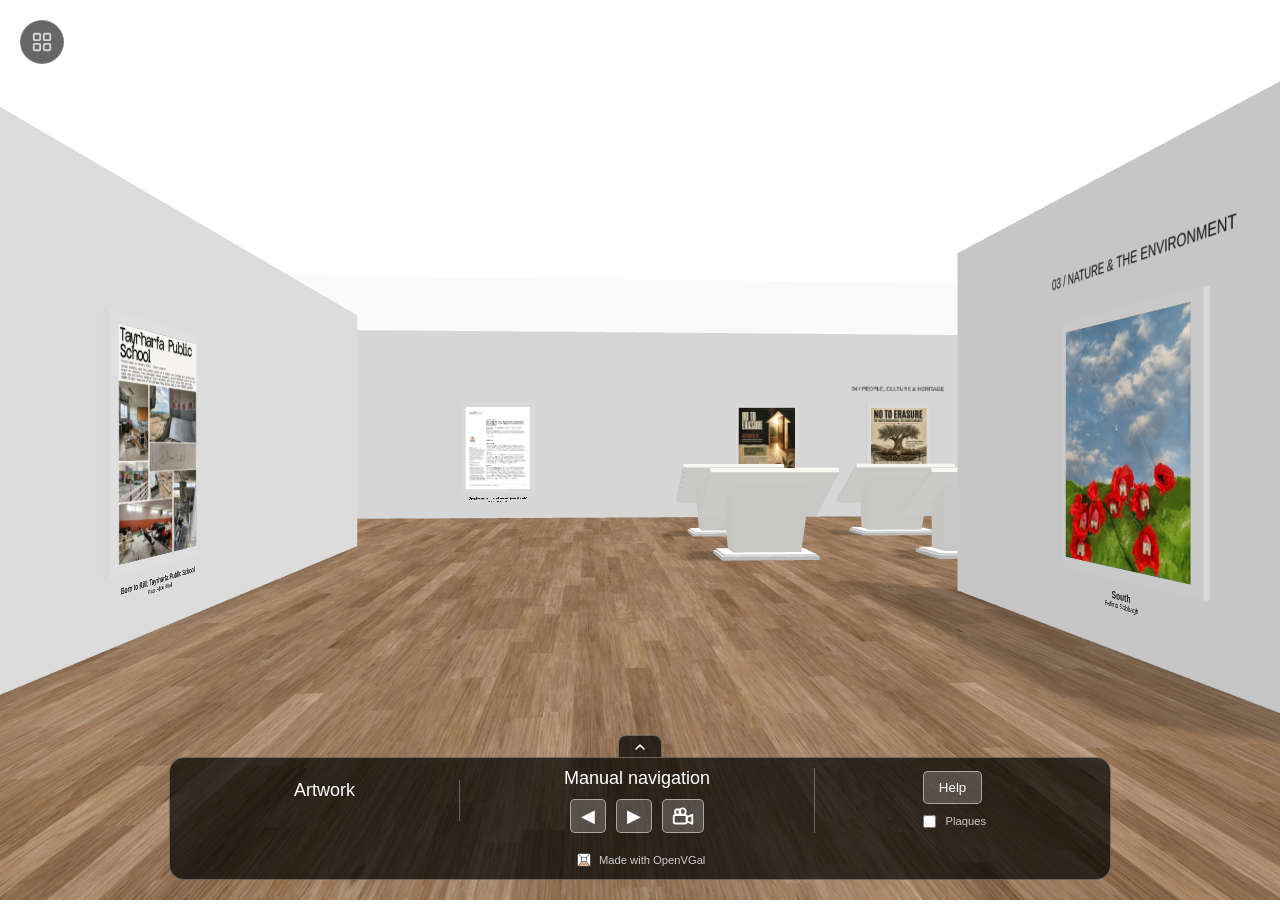
==== gallery/viewer.html @ eb6758ab "Publish No to Erasure V1 exhibition" ====
<!DOCTYPE html>
<html xmlns="http://www.w3.org/1999/xhtml">
 <head>
    <meta http-equiv="Content-Type" content="text/html; charset=utf-8" />
    <meta name="viewport" content="width=device-width, initial-scale=1.0">
	<title>No to Erasure — OpenVGAL demo</title>
	<meta name="description" content="Explore a stunning 3D virtual tour of your art gallery. Experience interactive WebGL visuals with OpenVGal immersive 3D environment.">
	<meta name="keywords" content="3D virtual gallery, WebGL environment, interactive 3D model, 3D virtual photo gallery, 3D virtual art gallery">
	<meta name="robots" content="index, follow">
	<!-- No static canonical or og:url. This file ships in self-host ZIPs and as
	     cdn.openvgal.com/core/viewer.html, so its real address is only known at
	     runtime. Both tags are created further down, and only when
	     window.openvgal_location is an absolute https URL. -->
	<!-- Open Graph -->
	<meta property="og:title" content="Interactive 3D Virtual Gallery | OpenVGAL">
	<meta property="og:description" content="Step into a fully immersive 3D environment. Explore our WebGL-powered virtual tour of an art gallery.">
	<meta property="og:image" content="preview.jpg">
	<meta property="og:type" content="website">
	<!-- Twitter Card -->
	<meta name="twitter:card" content="summary_large_image">
	<meta name="twitter:title" content="3D Virtual Gallery | OpenVGAL">
	<meta name="twitter:description" content="Experience an interactive 3D virtual gallery powered by WebGL. Explore now!">
	<meta name="twitter:image" content="preview.jpg">
	<!-- Structured Data -->
	<script type="application/ld+json">
	{
		"@context": "https://schema.org",
		"@type": "VirtualTour",
		"name": "3D Virtual Gallery",
		"description": "An interactive WebGL-based 3D virtual gallery by OpenVGAL.",
		"image": "preview.jpg",
		"provider": {
		"@type": "Organization",
		"name": "OpenVGAL"
		}
	}
	</script>
	<script>
         <!--/////////////////////// CUSTOMIZE THIS VALUE //////////////////////////////////-->
		window.openvgal_location = '.';
        window.openvgal_cdn_base = '';
        if (new URLSearchParams(location.search).has('embedded')) document.documentElement.classList.add('demo-embedded');
		<!--/////////////////////// CUSTOMIZE THIS VALUE //////////////////////////////////-->

		// The SEO tags are filled in from this value further down the head, after the
		// URL-based overrides have had their say — see the "SEO tags" block below.
	</script>

       <style>
		html,
		body {
		overflow: hidden;
		width: 100%;
		height: 100%;
		margin: 0;
		padding: 0;
		}

		#renderCanvas {
		width: 100%;
		height: 100%;
		touch-action: none;
		}
		#loader {
		  width: 100%;
		  height: 100%;
		  background: #000;
		  margin: auto;
		  display: flex;
		  justify-content: center;
		  align-items: center;
		  font-family: 'Inter', system-ui, -apple-system, sans-serif;
		}
		#loader .loader-card {
		  background: #18181b;
		  border: 1px solid #27272a;
		  border-radius: 16px;
		  padding: 2rem 2.5rem;
		  display: flex;
		  flex-direction: column;
		  gap: 0.2rem;
		  min-width: 320px;
		  width: min(420px, 80vw);
		}
		#loader p {
		  color: #a1a1aa;
		  font-size: 0.85rem;
		  font-weight: 500;
		  letter-spacing: 0.05em;
		  text-transform: uppercase;
		  margin: 0;
		  padding-top: 1rem;
		}
		#loader .percent-text {
		  color: #d4d4d8;
		  font-size: 0.8rem;
		  font-variant-numeric: tabular-nums;
		  margin: 0;
		  padding-top: 0.25rem;
		}
		#loaded {
		  opacity: 0;
		  transition: opacity 1s ease;
		}
		.loadingContainer {
		  width: 100%;
		  height: 12px;
		  background: #27272a;
		  border-radius: 6px;
		  overflow: hidden;
		  margin-top: 0.3rem;
		}
		.loadingBar {
		  height: 100%;
		  background: linear-gradient(90deg, oklch(0.78 0.065 68), oklch(0.66 0.075 64));
		  border-radius: 6px;
		  width: 0%;
		}






        /* Navigation Map */
        #map-button {
            position: fixed;
            top: 20px;
            left: 20px;
            z-index: 25;
            width: 44px;
            height: 44px;
            border-radius: 50%;
            border: 1px solid rgba(255, 255, 255, 0.15);
            background: rgba(0, 0, 0, 0.6);
            backdrop-filter: blur(12px);
            -webkit-backdrop-filter: blur(12px);
            color: #d4d4d8;
            cursor: pointer;
            display: flex;
            align-items: center;
            justify-content: center;
            transition: background 0.2s, border-color 0.2s, color 0.2s;
        }
        #map-button:hover {
            background: color-mix(in oklab, oklch(0.78 0.065 68) 22%, transparent);
            border-color: color-mix(in oklab, oklch(0.78 0.065 68) 50%, transparent);
            color: oklch(0.78 0.065 68);
        }
        #map-modal {
            display: none;
            position: fixed;
            inset: 0;
            z-index: 40;
            background: rgba(0, 0, 0, 0.92);
            backdrop-filter: blur(24px);
            -webkit-backdrop-filter: blur(24px);
            flex-direction: column;
            align-items: center;
            padding: 0;
            overflow-y: auto;
            font-family: 'Inter', system-ui, -apple-system, sans-serif;
        }
        #map-header {
            width: 100%;
            max-width: 900px;
            display: flex;
            justify-content: space-between;
            align-items: center;
            padding: 24px 32px 8px;
            box-sizing: border-box;
        }
        #map-title {
            color: #fafafa;
            font-size: 1.25rem;
            font-weight: 600;
            letter-spacing: -0.01em;
        }
        #map-close {
            background: none;
            border: none;
            color: #71717a;
            font-size: 1.75rem;
            cursor: pointer;
            padding: 4px 8px;
            line-height: 1;
            transition: color 0.2s;
        }
        #map-close:hover {
            color: #fafafa;
        }
        #map-about {
            width: 100%;
            max-width: 900px;
            padding: 8px 32px 8px;
            box-sizing: border-box;
        }
        #map-about-title {
            margin: 0 0 8px;
            color: #fafafa;
            font-size: 1.5rem;
            font-weight: 600;
            letter-spacing: -0.01em;
            line-height: 1.25;
        }
        #map-about-description {
            margin: 0;
            max-width: 65ch;
            color: #a1a1aa;
            font-size: 0.9375rem;
            line-height: 1.6;
            white-space: pre-line;
        }
        #map-about-description.clamped {
            display: -webkit-box;
            -webkit-box-orient: vertical;
            -webkit-line-clamp: 4;
            line-clamp: 4;
            overflow: hidden;
        }
        #map-about-more {
            margin: 4px 0 0;
            padding: 0;
            background: none;
            border: none;
            color: #a5b4fc;
            font: inherit;
            font-size: 0.875rem;
            cursor: pointer;
        }
        #map-about-more:hover {
            color: #c7d2fe;
        }
        #map-grid {
            width: 100%;
            max-width: 960px;
            display: grid;
            grid-template-columns: repeat(auto-fill, minmax(220px, 1fr));
            gap: 18px;
            padding: 16px 32px 40px;
            box-sizing: border-box;
        }
        .map-card {
            background: rgba(255, 255, 255, 0.04);
            border: 1px solid rgba(255, 255, 255, 0.07);
            border-radius: 14px;
            cursor: pointer;
            overflow: hidden;
            transition: transform 0.25s ease, border-color 0.25s, box-shadow 0.3s;
        }
        .map-card:hover {
            transform: translateY(-4px) scale(1.015);
            border-color: color-mix(in oklab, oklch(0.78 0.065 68) 55%, transparent);
            box-shadow: 0 12px 32px rgba(0, 0, 0, 0.4), 0 0 0 1px color-mix(in oklab, oklch(0.78 0.065 68) 25%, transparent);
        }
        .map-card.map-card-active {
            border-color: oklch(0.66 0.075 64);
            box-shadow: 0 0 0 1px oklch(0.66 0.075 64), 0 6px 20px color-mix(in oklab, oklch(0.78 0.065 68) 28%, transparent);
        }
        .map-card-thumb-wrap {
            position: relative;
            overflow: hidden;
        }
        .map-card-thumb-wrap::after {
            content: '';
            position: absolute;
            bottom: 0;
            left: 0;
            right: 0;
            height: 40%;
            background: linear-gradient(to top, rgba(0,0,0,0.5), transparent);
            pointer-events: none;
        }
        .map-card-thumb {
            width: 100%;
            aspect-ratio: 3 / 2;
            object-fit: cover;
            display: block;
            background: #18181b;
            transition: transform 0.3s ease;
        }
        .map-card:hover .map-card-thumb {
            transform: scale(1.05);
        }
        .map-card-placeholder {
            width: 100%;
            aspect-ratio: 3 / 2;
            background: linear-gradient(135deg, #18181b 0%, #27272a 50%, #1e1b4b 100%);
            display: flex;
            align-items: center;
            justify-content: center;
        }
        .map-card-info {
            padding: 12px 14px 14px;
            text-align: center;
        }
        .map-card-name {
            color: #e4e4e7;
            font-size: 0.875rem;
            font-weight: 500;
            margin: 0 0 3px;
            white-space: nowrap;
            overflow: hidden;
            text-overflow: ellipsis;
        }
        .map-card-count {
            color: #71717a;
            font-size: 0.75rem;
            font-weight: 400;
            margin: 0;
        }
        @media screen and (max-width: 600px) {
            #map-button {
                top: 12px;
                left: 12px;
                width: 38px;
                height: 38px;
            }
            #map-header {
                padding: 16px 16px 4px;
            }
            #map-about {
                padding: 4px 16px 4px;
            }
            #map-about-title {
                font-size: 1.25rem;
            }
            #map-grid {
                grid-template-columns: repeat(2, 1fr);
                gap: 10px;
                padding: 10px 16px 24px;
            }
            .map-card-info {
                padding: 8px 10px 10px;
            }
            .map-card-name {
                font-size: 0.8rem;
            }
        }

    </style>

    <!-- Debug mode: ?debug=1 loads an in-page console (Eruda) and records a
         breadcrumb trail to localStorage. The trail survives a tab kill, so a
         large gallery reaped by iOS Safari's memory limit can still be
         diagnosed: reopen with ?debug=1 and the previous run's trail is dumped
         to the console. Entirely inert without ?debug=1. -->
    <script>
    (function () {
        // Always defined so instrumented call sites stay one-liners.
        window.ovgMark = function () {};

        // The flag is sticky, because published galleries embed this file in a
        // cross-origin iframe whose src we cannot add a query param to. Arming it
        // once in a direct tab latches it for this origin, so every later embed
        // records too. The latch expires after TTL so a forgotten debug session
        // cannot leave the console button on every later visit. ?debug=0 disarms
        // it immediately.
        var STICKY = 'ovg_debug_on';
        var TTL = 2 * 60 * 60 * 1000;
        var flag = new URLSearchParams(window.location.search).get('debug');
        var armed = (flag === '1');
        try {
            if (flag === '1') localStorage.setItem(STICKY, String(Date.now()));
            else if (flag === '0') localStorage.removeItem(STICKY);
            else {
                // Legacy value was '1'; anything not a live timestamp is stale.
                var since = parseInt(localStorage.getItem(STICKY), 10);
                armed = (since > 0 && (Date.now() - since) < TTL);
                if (!armed) localStorage.removeItem(STICKY);
            }
        } catch (e) {}
        if (!armed) return;

        var KEY = 'ovg_debug_trail';
        var MAX = 300;
        var t0 = Date.now();
        var trail = [];
        var prev = null;

        // Read the trail the previous run left behind before overwriting it.
        try {
            var raw = localStorage.getItem(KEY);
            if (raw) prev = JSON.parse(raw);
        } catch (e) {}

        function store() {
            try { localStorage.setItem(KEY, JSON.stringify(trail)); } catch (e) {}
        }

        function stats() {
            var s = {};
            try {
                // Viewer locals are not globals; go through the engine store.
                var scene = BABYLON.EngineStore.LastCreatedScene;
                if (scene) {
                    s.meshes = scene.meshes.length;
                    s.verts = scene.getTotalVertices();
                    s.mats = scene.materials.length;
                    s.texs = scene.textures.length;
                    var bytes = 0;
                    for (var i = 0; i < scene.textures.length; i++) {
                        var sz = scene.textures[i].getSize();
                        // 4 bytes/texel, +33% for the mip chain
                        if (sz && sz.width) bytes += sz.width * sz.height * 4 * 1.33;
                    }
                    s.texMB = Math.round(bytes / 1048576);
                    s.fps = Math.round(scene.getEngine().getFps());
                }
            } catch (e) {}
            return s;
        }

        window.ovgMark = function (label, extra) {
            var e = { t: Date.now() - t0, m: label };
            var s = stats();
            for (var k in s) e[k] = s[k];
            if (extra) e.x = String(extra);
            trail.push(e);
            if (trail.length > MAX) trail.splice(0, trail.length - MAX);
            store();
            console.log('[ovg] ' + e.t + 'ms', label,
                (s.texMB === undefined) ? '' : '(' + s.meshes + ' meshes, ' + s.texMB + ' MB tex)',
                extra || '');
        };

        window.ovgDebug = {
            prev: function () { console.table(prev || []); return prev; },
            trail: function () { console.table(trail); return trail; },
            stats: stats,
            clear: function () { try { localStorage.removeItem(KEY); } catch (e) {} },
            off: function () {
                try { localStorage.removeItem(STICKY); } catch (e) {}
                return 'debug disarmed for this origin - reload to take effect';
            }
        };

        window.addEventListener('error', function (ev) {
            ovgMark('ERROR', (ev.message || '') + ' @ ' + (ev.filename || '') + ':' + (ev.lineno || ''));
        });
        window.addEventListener('unhandledrejection', function (ev) {
            ovgMark('REJECT', (ev.reason && ev.reason.message) || ev.reason);
        });
        // A clean exit stamps the trail. A trail without this stamp was killed.
        window.addEventListener('pagehide', function () { ovgMark('pagehide (clean exit)'); });

        document.addEventListener('DOMContentLoaded', function () {
            var c = document.getElementById('renderCanvas');
            if (!c) return;
            // Highest-signal event for a memory death: it fires while the page
            // is still alive, whereas an OS kill leaves nothing behind.
            c.addEventListener('webglcontextlost', function () { ovgMark('WEBGL CONTEXT LOST'); });
            c.addEventListener('webglcontextrestored', function () { ovgMark('webgl context restored'); });
        });

        // Separates "died while loading" from "died while walking around".
        setInterval(function () { ovgMark('heartbeat'); }, 10000);

        var s = document.createElement('script');
        return; // Local demo: do not fetch an external debug console.
        s.src = ''; 
        s.onload = function () {
            eruda.init();
            ovgMark('debug console ready', navigator.userAgent);
            if (!prev) return;
            var clean = prev.some(function (e) { return /clean exit/.test(e.m); });
            console.warn('[ovg] previous run: ' + prev.length + ' marks, ' +
                (clean ? 'exited cleanly' : 'NO clean exit - the tab was killed'));
            console.table(prev);
        };
        s.onerror = function () { ovgMark('eruda failed to load'); };
        document.head.appendChild(s);
    })();
    </script>

    <script src="babylon.js"></script>
    <script src="babylonjs.loaders.min.js"></script>
    <script src="lib/pep.js"></script>
	<!-- uncomment if you want to enable the functionality of saving as glb in the debug menu
	<script src="https://preview.babylonjs.com/serializers/babylonjs.serializers.min.js"></script>
	-->
	<script src="lib/earcut.min.js"></script>
    <link rel="stylesheet" href="overlay.css">

	<script>
	// URL-based mode overrides - must run before declarations.js
	// To use local templates/materials instead of CDN, set: window.openvgal_cdn_base = '';
	(function() {
		const urlParams = new URLSearchParams(window.location.search);
		if (urlParams.get('preview') === 'iframe' && window.parent) {
			window.openvgal_preview_mode = true;
			window.openvgal_cdn_base = window.parent.openvgal_cdn_base || window.location.origin;
			console.log('Preview mode: CDN base =', window.openvgal_cdn_base);
		}
		// Multi-tenant mode: ?openvgal_location=<absolute https URL> points the viewer
		// at a remote gallery (e.g. a published gallery on assets.openvgal.com).
		// Only https:// URLs are accepted, to avoid loading arbitrary third-party content.
		const locParam = urlParams.get('openvgal_location');
		if (locParam) {
			try {
				const u = new URL(locParam);
				if (u.protocol === 'https:') {
					window.openvgal_location = locParam;
					console.log('Remote location:', locParam);
				} else {
					console.warn('Ignoring openvgal_location: not https');
				}
			} catch (e) {
				console.warn('Ignoring openvgal_location: invalid URL');
			}
		}
		// Dev mode: serve repo root via static server, point viewer at examples/ + cdn/
		// Usage: from repo root run `python -m http.server 8080`, open
		//   http://localhost:8080/site/viewer.html?dev=1
		if (urlParams.get('dev') === '1') {
			window.openvgal_location = '/examples';
			window.openvgal_cdn_base = '/cdn';
			console.log('Dev mode: location=/examples, cdn=/cdn');
		}
	})();

	// SEO tags. Runs after the overrides above, so it sees the final value of
	// window.openvgal_location. Only an absolute https URL can produce a correct
	// canonical or og:url; the head default '.' and dev mode's '/examples' cannot,
	// so they are left alone rather than emitting './virtual.html'.
	(function() {
		const raw = window.openvgal_location;
		if (typeof raw !== 'string' || !/^https:\/\//i.test(raw.trim())) return;

		const baseUrl = raw.trim().replace(/\/+$/, '');
		const fullPageUrl = baseUrl + '/virtual.html';
		const imageUrl = baseUrl + '/preview.jpg';
		const providerUrl = baseUrl.replace('/virtual', '');

		// canonical and og:url carry no static value, so create them here.
		let canonical = document.querySelector('link[rel="canonical"]');
		if (!canonical) {
			canonical = document.createElement('link');
			canonical.rel = 'canonical';
			document.head.appendChild(canonical);
		}
		canonical.href = fullPageUrl;

		let ogUrl = document.querySelector('meta[property="og:url"]');
		if (!ogUrl) {
			ogUrl = document.createElement('meta');
			ogUrl.setAttribute('property', 'og:url');
			document.head.appendChild(ogUrl);
		}
		ogUrl.setAttribute('content', fullPageUrl);

		const ogImage = document.querySelector('meta[property="og:image"]');
		if (ogImage) ogImage.setAttribute('content', imageUrl);
		const twitterImage = document.querySelector('meta[name="twitter:image"]');
		if (twitterImage) twitterImage.setAttribute('content', imageUrl);

		const structuredData = document.querySelector('script[type="application/ld+json"]');
		if (structuredData) {
			try {
				const data = JSON.parse(structuredData.textContent);
				data['@id'] = fullPageUrl;
				data.url = fullPageUrl;
				data.image = imageUrl;
				if (data.provider) data.provider.url = providerUrl;
				structuredData.textContent = JSON.stringify(data, null, 2);
			} catch (e) {
				console.warn('Failed to update structured data:', e);
			}
		}
	})();
	</script>
  <style>.demo-embedded #permanent-overlay,.demo-embedded #map-button,.demo-embedded #tour-recorder-button,.demo-embedded #tour-recorder-panel {display:none!important} .demo-embedded #loader {background:#ece7de} .demo-embedded #loader .loader-card {background:#f8f4ec;border:1px solid #ccc5b8;border-radius:4px} .demo-embedded #loader p {color:#33342e} #renderCanvas:focus {outline:none}</style>
  </head>

  <body>
  


  
  	<div id="loader">
	  <div class="loader-card">
		<p>Loading template</p>
		<div class="loadingContainer">
			<div class="loadingBar" id="loadingBar_template"></div>
		</div>
		<p class="percent-text" id="percentLoaded_template">0%</p>
		<p>Loading materials</p>
		<div class="loadingContainer">
			<div class="loadingBar" id="loadingBar_materials"></div>
		</div>
		<p class="percent-text" id="percentLoaded_materials">0%</p>
		<p>Loading artworks</p>
		<div class="loadingContainer">
			<div class="loadingBar" id="loadingBar_artwork"></div>
		</div>
		<p class="percent-text" id="percentLoaded_artwork">0%</p>
		<p>Setting up lights</p>
		<div class="loadingContainer">
			<div class="loadingBar" id="loadingBar_lights"></div>
		</div>
		<p class="percent-text" id="percentLoaded_lights">0%</p>
	  </div>
	</div>


    <script src='declarations.js'></script>

  
      
    <canvas id="renderCanvas" touch-action="none"></canvas>

     <script src='demo-map-stands.js?v=v1-1'></script>
     <script src='room_builder_aux.js?v=maps-1'></script>
	 <script src='openvgal-lighting.js'></script>
    <script>
    // Load overlay.js: local first, CDN fallback
    (function() {
        var s = document.createElement('script');
        s.src = 'overlay.js?v=demo-4';
        s.onerror = function() {
            if (typeof cdn_base !== 'undefined' && cdn_base) {
                var f = document.createElement('script');
                f.src = cdn_base + '/core/overlay.js';
                document.body.appendChild(f);
            }
        };
        document.body.appendChild(s);
    })();
    </script>
    <script src='demo-controls.js?v=1'></script>
    <script src='demo-viewport.js?v=1'></script>
    <script src='demo-rooms.js?v=v1-oak-1'></script>
    <script src='demo-soft-light.js?v=1'></script>
    <script src='openvgal-viewer.js?v=v1-open-1'></script>


    <script src="demo-bridge.js?v=v1-1"></script>
    <!-- Navigation Map -->
    <button id="map-button" onclick="toggleMap()" title="Gallery Map" style="display:none;">
        <svg width="22" height="22" viewBox="0 0 24 24" fill="none" stroke="currentColor"
             stroke-width="2" stroke-linecap="round" stroke-linejoin="round">
            <rect x="3" y="3" width="7" height="7" rx="1"/>
            <rect x="14" y="3" width="7" height="7" rx="1"/>
            <rect x="3" y="14" width="7" height="7" rx="1"/>
            <rect x="14" y="14" width="7" height="7" rx="1"/>
        </svg>
    </button>

    <div id="map-modal">
        <div id="map-header">
            <span id="map-title">Gallery Map</span>
            <button id="map-close" onclick="toggleMap()">&times;</button>
        </div>
        <div id="map-about" style="display:none;">
            <h2 id="map-about-title"></h2>
            <p id="map-about-description"></p>
            <button id="map-about-more" type="button" style="display:none;" onclick="expandMapAbout()">more</button>
        </div>
        <div id="map-grid"></div>
    </div>

    <script>
    function toggleMap() {
        var modal = document.getElementById('map-modal');
        if (!modal) return;
        var isHidden = modal.style.display === 'none' || modal.style.display === '';
        if (isHidden) {
            populateMap();
            modal.style.display = 'flex';
            updateMapAboutMore();
        } else {
            modal.style.display = 'none';
        }
    }

    // Exhibition title/description from Technical; the block stays hidden when
    // neither is set, so older galleries show the map exactly as before.
    function populateMapAbout() {
        var about = document.getElementById('map-about');
        var technical = config_file_content.Technical || {};
        var title = technical.title || '';
        var description = technical.description || '';
        document.getElementById('map-about-title').textContent = title;
        document.getElementById('map-about-title').style.display = title ? '' : 'none';
        var descEl = document.getElementById('map-about-description');
        descEl.textContent = description;
        descEl.style.display = description ? '' : 'none';
        descEl.classList.add('clamped');
        about.style.display = (title || description) ? '' : 'none';
    }

    // The clamp is CSS; "more" shows only when it actually cut text, which can
    // only be measured once the modal is visible.
    function updateMapAboutMore() {
        var descEl = document.getElementById('map-about-description');
        var cut = descEl.style.display !== 'none' && descEl.scrollHeight > descEl.clientHeight + 1;
        document.getElementById('map-about-more').style.display = cut ? '' : 'none';
    }

    function expandMapAbout() {
        document.getElementById('map-about-description').classList.remove('clamped');
        document.getElementById('map-about-more').style.display = 'none';
    }

    function populateMap() {
        var grid = document.getElementById('map-grid');
        if (!grid || typeof config_file_content === 'undefined') return;
        grid.innerHTML = '';
        populateMapAbout();

        for (var galleryName in config_file_content) {
            if (galleryName === 'Technical') continue;

            var gallery = config_file_content[galleryName];
            var imageKeys = Object.keys(gallery).filter(function(k) {
                return gallery[k] && gallery[k].resource_type === 'image';
            });

            var card = document.createElement('div');
            card.className = 'map-card';
            if (galleryName === current_gallery) card.className += ' map-card-active';
            card.onclick = (function(name) {
                return function() { navigateToGallery(name); };
            })(galleryName);

            var wrap = document.createElement('div');
            wrap.className = 'map-card-thumb-wrap';
            if (imageKeys.length > 0) {
                var img = document.createElement('img');
                // Must match the room build's CORS fetch, or the two requests share
                // one cache entry and the no-Origin reply (no ACAO) breaks the wall texture.
                img.crossOrigin = 'anonymous';
                img.className = 'map-card-thumb';
                var resourcePath = gallery[imageKeys[0]].resource;
                img.src = (typeof window.resolveImageUrl === 'function')
                    ? window.resolveImageUrl(resourcePath)
                    : hallspics_prefix + resourcePath;
                img.alt = galleryName;
                img.loading = 'lazy';
                wrap.appendChild(img);
            } else {
                var placeholder = document.createElement('div');
                placeholder.className = 'map-card-placeholder';
                wrap.appendChild(placeholder);
            }
            card.appendChild(wrap);

            var info = document.createElement('div');
            info.className = 'map-card-info';

            var nameEl = document.createElement('p');
            nameEl.className = 'map-card-name';
            nameEl.textContent = galleryName === 'root' ? 'Main Hall' : galleryName.replace(/#/g, ' ');
            info.appendChild(nameEl);

            var countEl = document.createElement('p');
            countEl.className = 'map-card-count';
            countEl.textContent = imageKeys.length + (imageKeys.length === 1 ? ' artwork' : ' artworks');
            info.appendChild(countEl);

            card.appendChild(info);
            grid.appendChild(card);
        }
    }

    function navigateToGallery(name) {
        // Already here — nothing to swap.
        if (name === current_gallery) { toggleMap(); return; }

        // Prefer the in-scene swap (openvgal-viewer.js). A full page reload
        // spins up a second Babylon engine/WebGL context while the old
        // document is still resident, which spikes memory; galleryManager
        // instead disposes only the outgoing gallery and reuses the engine.
        if (typeof window.galleryManager === 'function') {
            document.getElementById('map-modal').style.display = 'none';
            // Keep the URL shareable/refresh-safe without triggering a reload.
            var p = new URLSearchParams(window.location.search);
            p.set('gallery', name);
            history.replaceState(null, '', window.location.pathname + '?' + p.toString());
            // Door-style synthetic event: galleryManager strips the d_ prefix
            // and _<n> tail to recover the gallery name (same as the boot event).
            window.galleryManager({ source: { name: 'd_' + name + '_1' } });
            return;
        }

        // Fallback: full reload if the in-scene swap isn't available.
        var params = new URLSearchParams(window.location.search);
        params.set('gallery', name);
        window.location.search = params.toString();
    }

    // Background music (OIP-0006): Technical.music names one looping track. A
    // relative value is a file beside the images; anything absolute is streamed
    // as-is. Browsers block sound until the visitor's first click or key press,
    // so the button starts "on" and the track starts at that first interaction.
    var galleryMusic = null;
    var musicOn = true;
    var MUSIC_START_EVENTS = ['pointerdown', 'keydown', 'touchend'];

    function musicSrc(music) {
        if (/^([a-z][a-z0-9+.-]*:|\/\/)/i.test(music)) return music;
        var path = '/' + music.replace(/^(\.\/|\/)+/, '');
        // Same resolution as the images, so the preview's blob URLs apply too.
        return (typeof window.resolveImageUrl === 'function')
            ? window.resolveImageUrl(path)
            : window.openvgal_location + path;
    }

    function setupMusic() {
        var music = (config_file_content.Technical || {}).music;
        if (typeof music !== 'string' || !music) return;
        galleryMusic = new Audio(musicSrc(music));
        galleryMusic.loop = true;
        MUSIC_START_EVENTS.forEach(function(type) {
            window.addEventListener(type, startMusicOnInteraction, true);
        });
        // The overlay (and its #music-button) is injected asynchronously.
        document.body.classList.add('has-music');
    }

    function playMusic() {
        galleryMusic.play().then(function() {
            MUSIC_START_EVENTS.forEach(function(type) {
                window.removeEventListener(type, startMusicOnInteraction, true);
            });
        }).catch(function() {});
    }

    function startMusicOnInteraction(e) {
        // The button's own click toggles; starting here too would undo it.
        if (e.target && e.target.closest && e.target.closest('#music-button')) return;
        if (musicOn && galleryMusic.paused) playMusic();
    }

    function toggleMusic() {
        if (!galleryMusic) return;
        musicOn = !musicOn;
        if (musicOn) playMusic();
        else galleryMusic.pause();
        var button = document.getElementById('music-button');
        if (!button) return;
        button.classList.toggle('off', !musicOn);
        button.setAttribute('aria-pressed', musicOn ? 'true' : 'false');
    }

    (function waitForConfig() {
        if (typeof config_file_content !== 'undefined' && config_file_content) {
            document.getElementById('map-button').style.display = 'flex';
            setupMusic();
        } else {
            setTimeout(waitForConfig, 200);
        }
    })();
    </script>
  </body>
</html>
---- gallery/overlay.css ----
/* ==========================================================================
   1. Global Variables
   ========================================================================== */

:root {
    --bg-overlay: rgba(0, 0, 0, 0.7);
    --bg-popup: rgba(0, 0, 0, 0.9);
    --bg-btn: rgba(255, 255, 255, 0.2);
    --bg-btn-hover: rgba(255, 255, 255, 0.4);

    --text-light: white;

    --border-light: 1px solid rgba(255, 255, 255, 0.3);
    --border-btn: 1px solid rgba(255, 255, 255, 0.5);

    --radius-container: 15px;
    --radius-btn: 5px;
}

/* ==========================================================================
   2. Main Layout Components
   ========================================================================== */

#permanent-overlay {
    position: fixed;
    bottom: 20px;
    left: 50%;
    transform: translateX(-50%);
    width: 80%;
    max-width: 900px;
    background-color: var(--bg-overlay);
    border: var(--border-light);
    border-radius: var(--radius-container);
    color: var(--text-light);
    font-family: 'Arial', sans-serif;
    display: flex;
    flex-wrap: wrap;
    justify-content: space-between;
    align-items: center;
    padding: 10px 20px;
    z-index: 20;
}

#help-popup {
    display: none;
    position: fixed;
    top: 50%;
    left: 50%;
    transform: translate(-50%, -50%);
    width: 80%;
    max-width: 600px;
    background-color: var(--bg-popup);
    border: var(--border-light);
    border-radius: var(--radius-container);
    color: var(--text-light);
    padding: 30px;
    text-align: center;
    z-index: 30;
}

/* ==========================================================================
   3. Component Sections & Containers
   ========================================================================== */

.overlay-section {
    flex-grow: 1;
    display: flex;
    flex-direction: column;
    align-items: center;
    padding: 0 20px;
    border-right: var(--border-light);
    text-align: center;
}

/* Last of type, not last child: the mark is the bar's last child but no divider
   should trail the final section. */
.overlay-section:last-of-type {
    border-right: none;
}

.overlay-section p {
    margin: 0 0 10px 0;
    font-size: 18px;
}

/* Credit line, not a fourth control: it wraps to its own row under the
   sections, so the bar keeps the width the controls need. */
#overlay-attribution {
    flex: 0 0 100%;
    display: flex;
    justify-content: center;
    align-items: center;
    gap: 0.4rem;
    margin-top: 10px;
    padding-top: 8px;
    font-size: 0.7rem;
    color: #ccc;
    text-decoration: none;
    white-space: nowrap;
}

#overlay-attribution svg {
    display: block;
    width: 18px;
    height: 18px;
}

#overlay-attribution:hover {
    color: var(--text-light);
}

.nav-buttons,
.language-buttons {
    display: flex;
    justify-content: center;
    align-items: center;
}

.language-buttons {
    gap: 10px;
    margin-bottom: 20px;
}

.help-content {
    margin: 20px 0;
    line-height: 1.6;
}

/* ==========================================================================
   4. Buttons
   ========================================================================== */

/* Shared styles for all standard buttons */
.nav-button,
.help-button,
.lang-button,
.close-button {
    background-color: var(--bg-btn);
    border: var(--border-btn);
    border-radius: var(--radius-btn);
    color: var(--text-light);
    cursor: pointer;
    text-align: center;
}

/* Shared hover/active state */
.nav-button:hover,
.help-button:hover,
.close-button:hover,
.lang-button.active {
    background-color: var(--bg-btn-hover);
}

/* Individual button tweaks */
.nav-button {
    display: inline-flex;
    align-items: center;
    justify-content: center;
    height: 34px;
    padding: 0 10px;
    margin: 0 5px;
    font-size: 18px;
    line-height: 1;
}

.help-button,
.lang-button {
    padding: 8px 15px;
}

.close-button {
    padding: 8px 20px;
    margin-top: 20px;
}

/* Cinematic visit: white movie-camera icon inline with the ◀/▶ arrows, indigo accent when running */
.cinematic-button {
    padding: 0 8px;
}

.cinematic-button svg {
    display: block;
}

.cinematic-button.active {
    border-color: #6366f1;
    background-color: rgba(99, 102, 241, 0.3);
    box-shadow: 0 0 8px rgba(99, 102, 241, 0.6);
}

/* Background music toggle: shown only when the viewer found Technical.music. */
#music-button {
    display: none;
    padding: 0 8px;
}

body.has-music #music-button {
    display: inline-flex;
}

#music-button svg {
    display: block;
}

#music-button .music-off {
    display: none;
}

#music-button.off .music-off {
    display: inline;
}

/* Minimize tab on the bar's top edge: collapses the overlay to one row of
   controls parked at the top, beside the map button, so plaques under the
   artworks stay visible. */
#overlay-collapse {
    position: absolute;
    top: -23px;
    left: 50%;
    transform: translateX(-50%);
    width: 44px;
    height: 22px;
    padding: 0;
    display: flex;
    align-items: center;
    justify-content: center;
    background-color: var(--bg-overlay);
    border: var(--border-light);
    border-bottom: none;
    border-radius: 8px 8px 0 0;
    color: var(--text-light);
    cursor: pointer;
}

#overlay-collapse:hover {
    background-color: var(--bg-popup);
}

#overlay-collapse svg {
    transition: transform 0.2s;
}

/* Up = send the bar to the top; down = bring it back. */
#permanent-overlay.collapsed #overlay-collapse svg {
    transform: rotate(180deg);
}

/* Map button: top/left 20px, 44px wide; the bar sits 12px to its right. */
#permanent-overlay.collapsed {
    top: 20px;
    bottom: auto;
    left: 76px;
    transform: none;
    width: auto;
    height: 44px;
    box-sizing: border-box;
    flex-wrap: nowrap;
    padding: 0 6px;
    border-radius: 22px;
}

#permanent-overlay.collapsed #overlay-collapse {
    position: static;
    order: 99;
    transform: none;
    width: 34px;
    height: 34px;
    margin-left: 5px;
    border: var(--border-btn);
    border-radius: 50%;
    background-color: var(--bg-btn);
}

#permanent-overlay.collapsed #overlay-collapse:hover {
    background-color: var(--bg-btn-hover);
}

#permanent-overlay.collapsed #artwork-section,
#permanent-overlay.collapsed #navigation-section > p,
#permanent-overlay.collapsed #plaques-label,
#permanent-overlay.collapsed #overlay-attribution {
    display: none !important;
}

#permanent-overlay.collapsed .overlay-section {
    padding: 0 8px;
}

/* ==========================================================================
   5. Content Toggling
   ========================================================================== */

.help-image {
    max-width: 150px; /* Adjust as needed */
    height: auto;
    display: inline-block; /* Change to inline-block to allow images to sit next to text */
    vertical-align: middle;
    margin: 0 5px; /* Adjust margin for better spacing */
}

.desktop-image {
    display: block;
}


.help-text {
    display: none;
}

.help-text.active {
    display: block;
}

/* ==========================================================================
   6. Media Queries (Mobile First approach would be better, but preserving structure)
   ========================================================================== */

@media screen and (max-width: 600px) {
    #permanent-overlay {
        width: 100%;
        bottom: 10px;
        padding: 8px;
        border-radius: 0;
    }

    .overlay-section {
        padding: 0 4px;
    }

    .overlay-section p {
        font-size: 14px;
        margin-bottom: 8px;
    }

    /* On its own row the mark costs the bar no width, so the words stay. */
    #overlay-attribution {
        margin-top: 8px;
        padding-top: 6px;
    }

    .nav-button,
    .help-button {
        font-size: 16px;
    }

    #permanent-overlay.collapsed {
        top: 12px;
        bottom: auto;
        left: 58px;
        width: auto;
        height: 38px;
        padding: 0 4px;
        border-radius: 19px;
    }

    #permanent-overlay.collapsed .nav-button {
        height: 30px;
    }

    #permanent-overlay.collapsed #overlay-collapse {
        width: 30px;
        height: 30px;
    }

    .help-image {
        max-width: 50px; /* Adjust as needed */
    }

    #help-popup {
        width: 90%;
        padding: 20px;
        max-height: 80vh;
    }
}
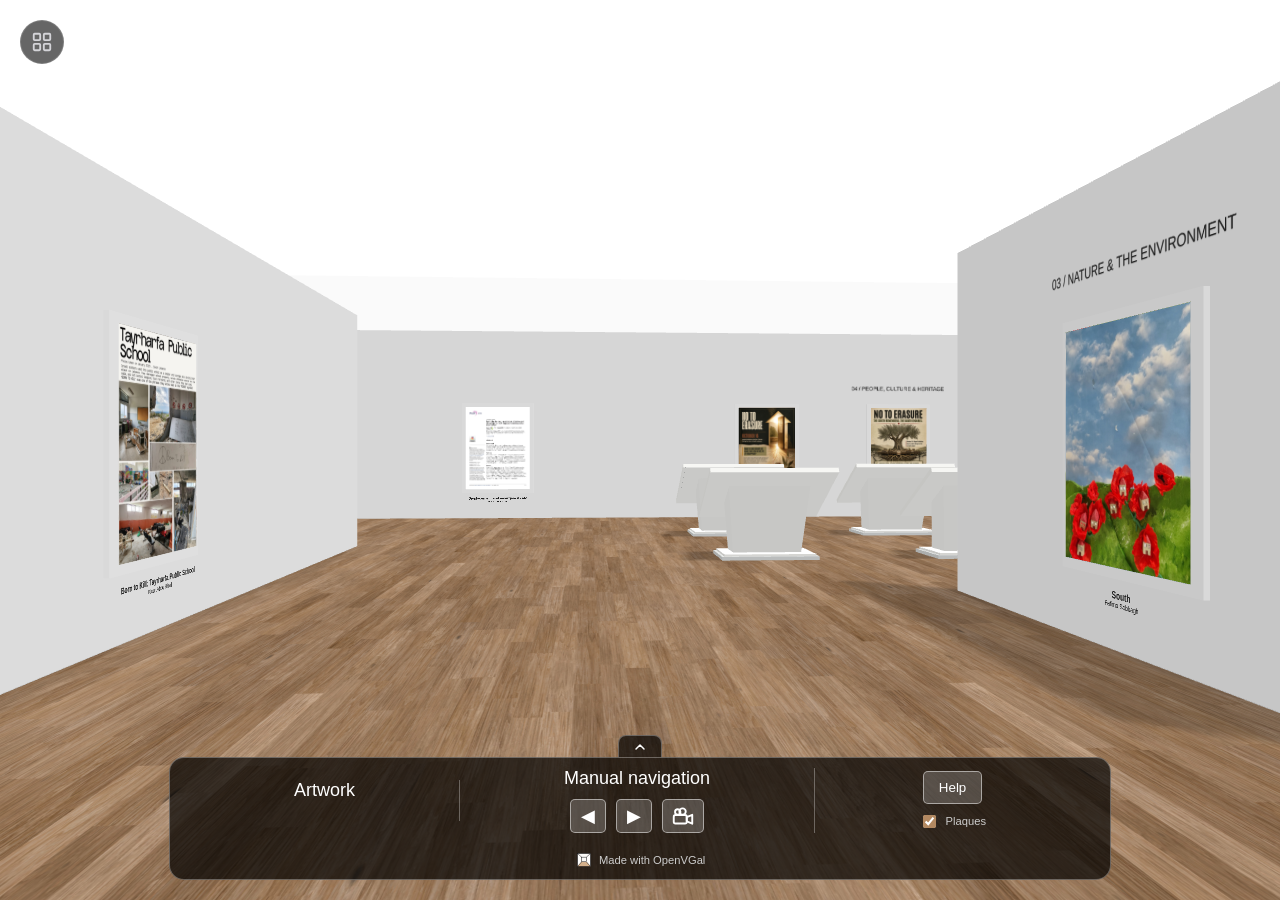
==== commit c94fdefd: "Add walking navigation and a guided exhibition tour" ====
--- a/gallery/viewer.html
+++ b/gallery/viewer.html
@@ -634,7 +634,8 @@
     <script src='openvgal-viewer.js?v=v1-open-1'></script>
 
 
-    <script src="demo-bridge.js?v=v1-1"></script>
+    <script src="demo-walk-route.js?v=1"></script>
+    <script src="demo-bridge.js?v=guided-tour"></script>
     <!-- Navigation Map -->
     <button id="map-button" onclick="toggleMap()" title="Gallery Map" style="display:none;">
         <svg width="22" height="22" viewBox="0 0 24 24" fill="none" stroke="currentColor"
